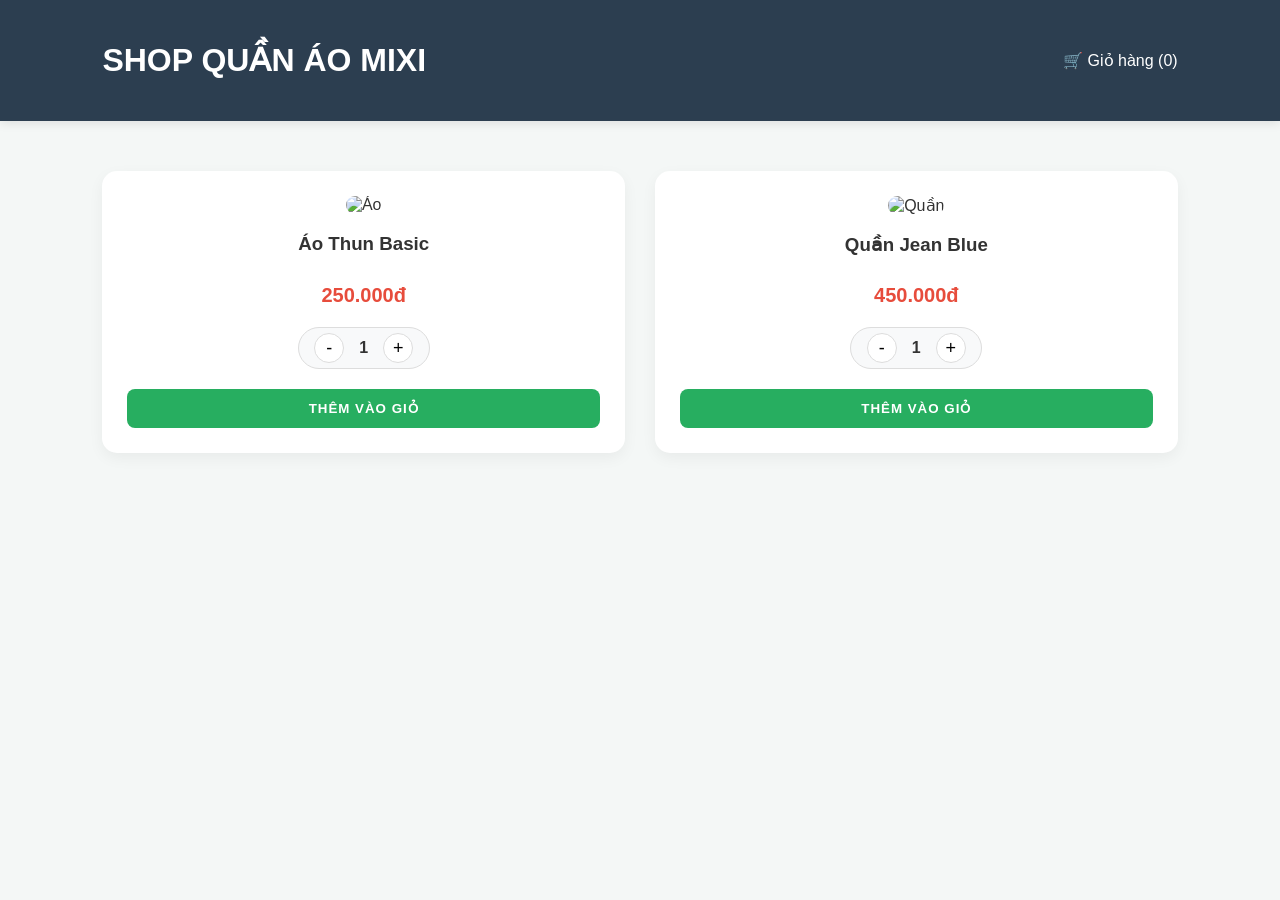
==== index.html @ 5c274e31 "Add files via upload" ====
<!DOCTYPE html>
<html lang="vi">
<head>
    <meta charset="UTF-8">
    <meta name="viewport" content="width=device-width, initial-scale=1.0">
    <title>Shop quần áo Mixi</title>
    <link rel="stylesheet" href="style.css">
</head>
<body>
    <header>
        <h1>SHOP QUẦN ÁO MIXI</h1>
        <div class="cart-icon" onclick="toggleCart()">
            🛒 Giỏ hàng (<span id="cart-count">0</span>)
        </div>
    </header>

    <main>
        <section class="products">
            <!-- Sản phẩm 1 -->
            <div class="product-card" id="p1">
                <div class="product-img">
                    <img src="https://images.unsplash.com/photo-1521572267360-ee0c2909d518?w=500" alt="Áo">
                </div>
                <h3>Áo Thun Basic</h3>
                <p class="price">250.000đ</p>
                
                <div class="main-qty-controls">
                    <button class="qty-btn" onclick="changeMainQty('p1', -1)">-</button>
                    <span id="p1-qty" class="qty-number">1</span>
                    <button class="qty-btn" onclick="changeMainQty('p1', 1)">+</button>
                </div>

                <button class="btn-add" onclick="buyProduct('p1', 'Áo Thun Basic', 250000, 'https://images.unsplash.com/photo-1521572267360-ee0c2909d518?w=500')">THÊM VÀO GIỎ</button>
            </div>

            <!-- Sản phẩm 2 -->
            <div class="product-card" id="p2">
                <div class="product-img">
                    <img src="https://images.unsplash.com/photo-1542272604-787c3835535d?w=500" alt="Quần">
                </div>
                <h3>Quần Jean Blue</h3>
                <p class="price">450.000đ</p>
                
                <div class="main-qty-controls">
                    <button class="qty-btn" onclick="changeMainQty('p2', -1)">-</button>
                    <span id="p2-qty" class="qty-number">1</span>
                    <button class="qty-btn" onclick="changeMainQty('p2', 1)">+</button>
                </div>

                <button class="btn-add" onclick="buyProduct('p2', 'Quần Jean Blue', 450000, 'https://images.unsplash.com/photo-1542272604-787c3835535d?w=500')">THÊM VÀO GIỎ</button>
            </div>
        </section>
    </main>

    <!-- Modal Giỏ hàng -->
    <div id="cart-modal" class="modal">
        <div class="modal-content">
            <span class="close" onclick="toggleCart()">&times;</span>
            <h2 style="text-align: center; border-bottom: 2px solid #eee; padding-bottom: 10px;">Giỏ hàng</h2>
            <div id="cart-items"></div>
            <div class="cart-summary">
                <div class="total-row">
                    <span>Tổng cộng:</span>
                    <span id="total-price" class="total-amount">0</span><span class="total-amount">đ</span>
                </div>
                <button class="btn-checkout" onclick="checkout()">THANH TOÁN NGAY</button>
            </div>
        </div>
    </div>

    <script src="script.js"></script>
</body>
</html>
---- style.css ----
:root {
    --primary-color: #27ae60;
    --dark-color: #2c3e50;
    --light-bg: #f4f7f6;
}

body { font-family: 'Inter', sans-serif; margin: 0; background: var(--light-bg); color: #333; }

header { 
    background: var(--dark-color); color: white; padding: 20px 8%; 
    display: flex; justify-content: space-between; align-items: center;
    box-shadow: 0 2px 10px rgba(0,0,0,0.1);
}

/* Bố cục lưới sản phẩm */
.products { 
    display: grid; 
    grid-template-columns: repeat(auto-fit, minmax(280px, 1fr)); 
    gap: 30px; padding: 50px 8%; 
}

.product-card { 
    background: white; padding: 25px; border-radius: 15px; 
    text-align: center; box-shadow: 0 5px 15px rgba(0,0,0,0.05);
    display: flex; flex-direction: column; justify-content: space-between;
}

.product-img img { width: 100%; height: 250px; object-fit: cover; border-radius: 10px; }

.price { color: #e74c3c; font-size: 20px; font-weight: bold; margin: 10px 0; }

/* Cân đối bộ nút số lượng */
.main-qty-controls {
    display: flex; align-items: center; justify-content: center;
    background: #f8f9fa; border: 1px solid #ddd;
    border-radius: 30px; width: 120px; margin: 10px auto 20px; padding: 5px;
}

.qty-btn {
    background: white; border: 1px solid #ddd; width: 30px; height: 30px;
    border-radius: 50%; cursor: pointer; font-size: 18px; line-height: 1;
    display: flex; align-items: center; justify-content: center; transition: 0.2s;
}

.qty-btn:hover { background: var(--primary-color); color: white; border-color: var(--primary-color); }

.qty-number { margin: 0 15px; font-weight: bold; font-size: 16px; }

.btn-add {
    background: var(--primary-color); color: white; border: none;
    padding: 12px; border-radius: 8px; font-weight: bold;
    cursor: pointer; transition: 0.3s; letter-spacing: 1px;
}

.btn-add:hover { background: #219150; transform: scale(1.02); }

/* Giỏ hàng tinh tế */
.modal { display: none; position: fixed; z-index: 1000; left: 0; top: 0; width: 100%; height: 100%; background: rgba(0,0,0,0.5); }
.modal-content { 
    background: white; margin: 5% auto; padding: 30px; 
    width: 450px; border-radius: 20px; position: relative;
}

.cart-item { 
    display: flex; justify-content: space-between; align-items: center;
    padding: 15px 0; border-bottom: 1px dotted #ccc;
}

.total-row { 
    display: flex; justify-content: space-between; 
    margin: 20px 0; font-size: 18px; font-weight: bold; 
}
.total-amount { color: #e74c3c; }

.btn-checkout {
    background: var(--dark-color); color: white; border: none;
    padding: 15px; width: 100%; border-radius: 10px; cursor: pointer; font-weight: bold;
}
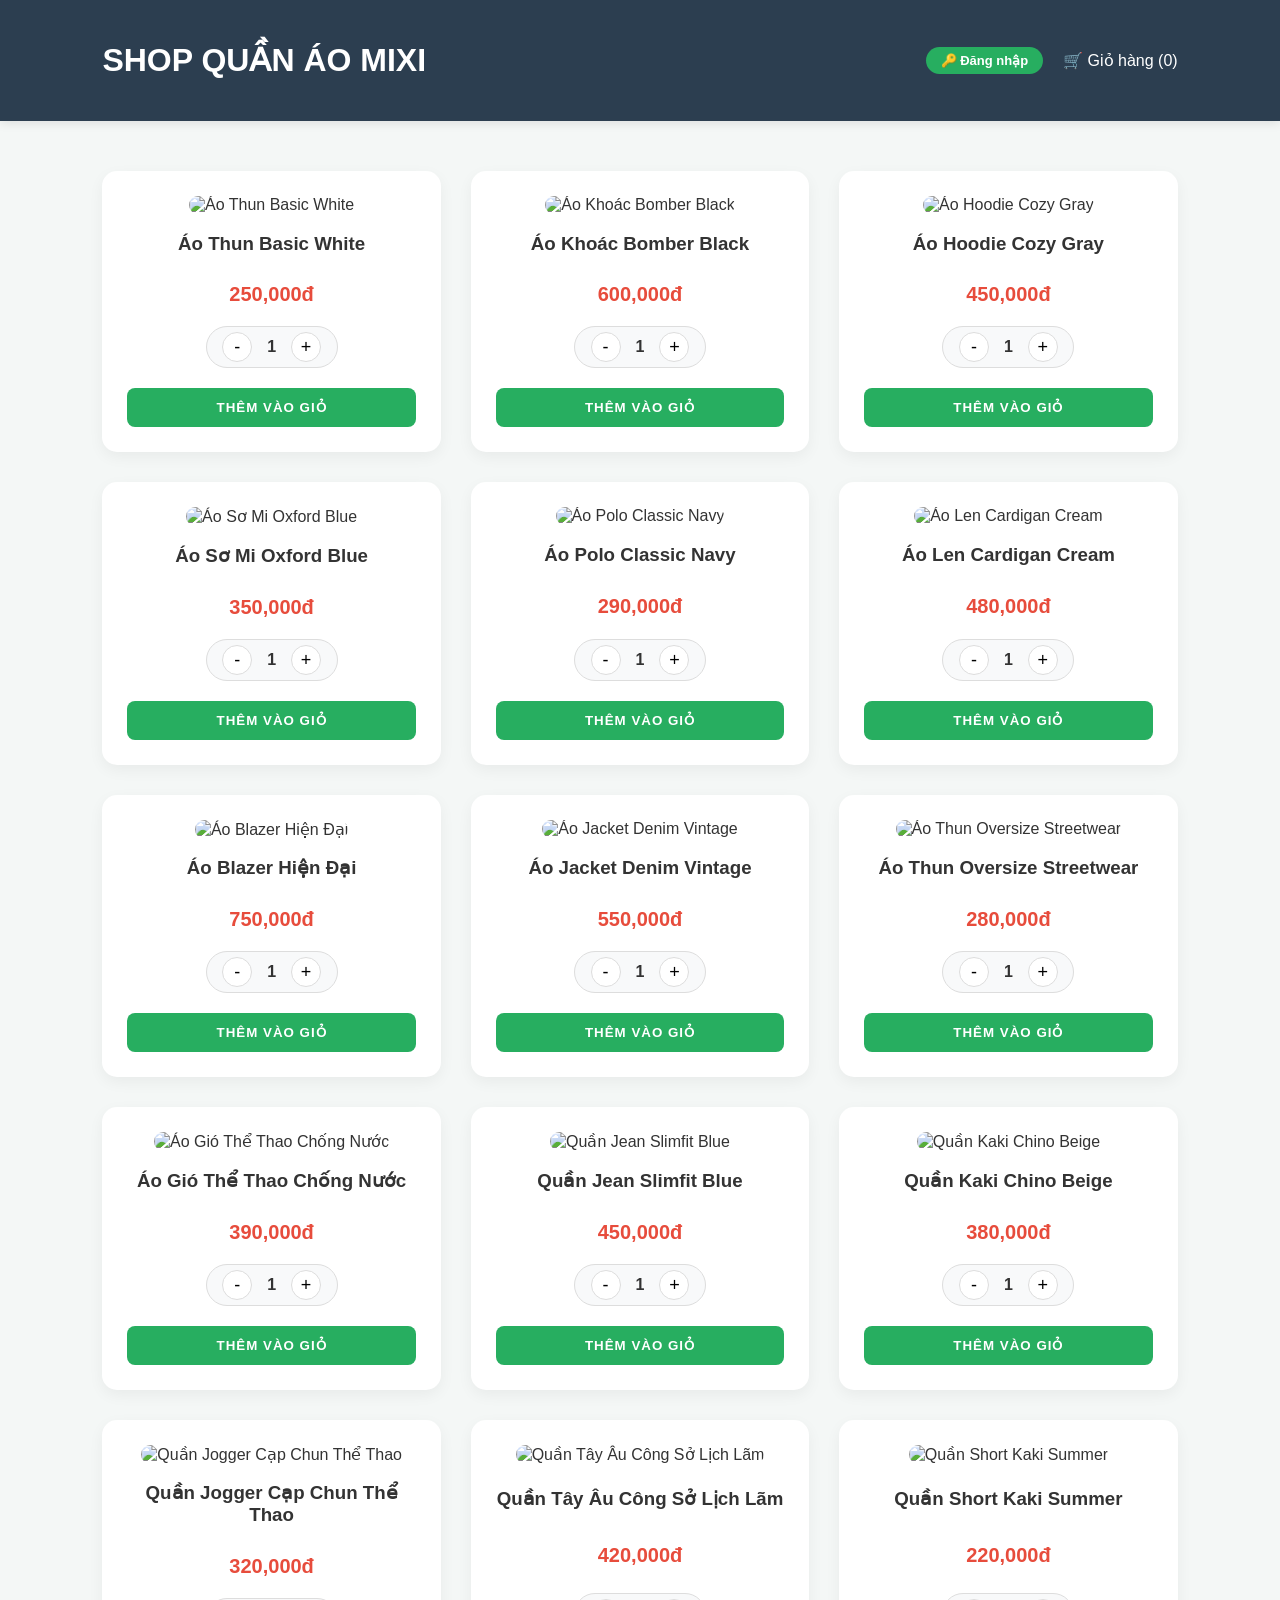
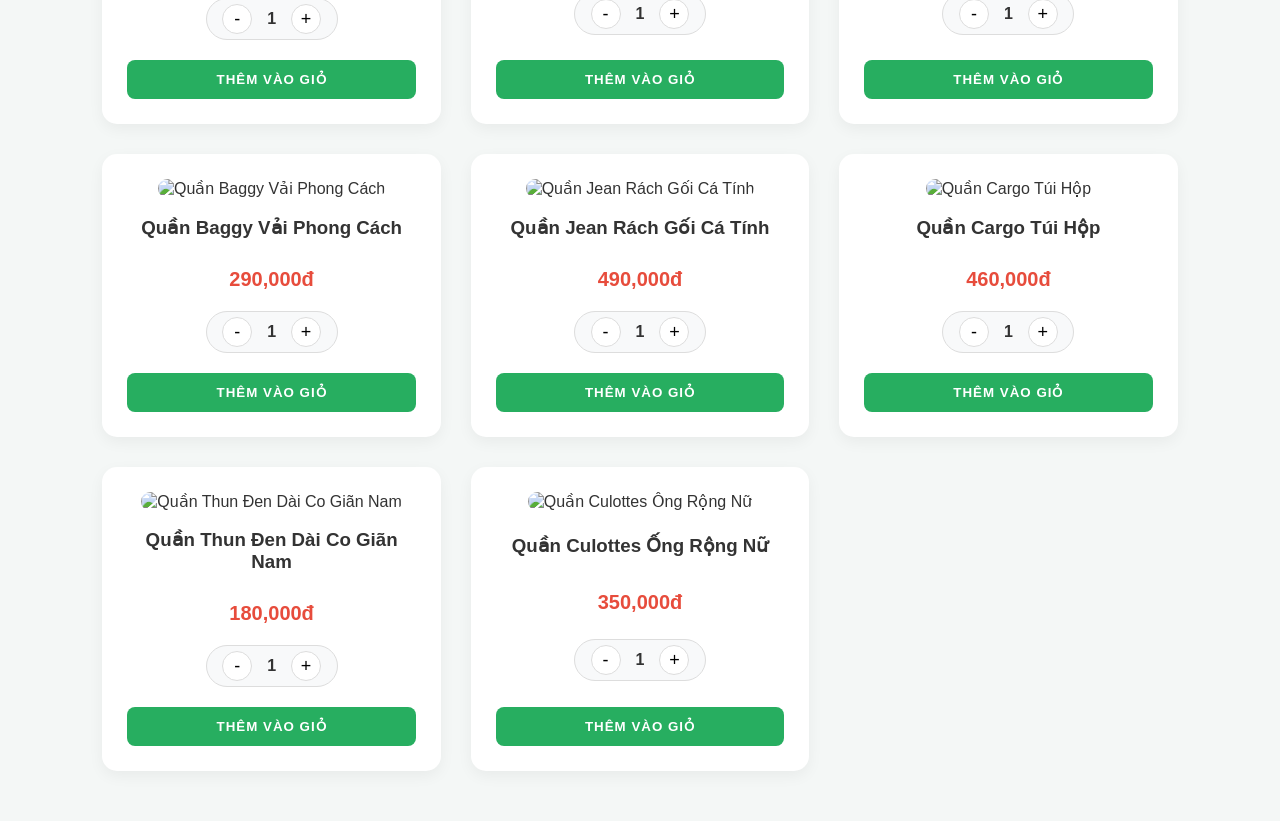
==== commit f212aa1f: "Add files via upload" ====
--- a/index.html
+++ b/index.html
@@ -9,50 +9,20 @@
 <body>
     <header>
         <h1>SHOP QUẦN ÁO MIXI</h1>
-        <div class="cart-icon" onclick="toggleCart()">
-            🛒 Giỏ hàng (<span id="cart-count">0</span>)
+        
+        <div class="header-right" style="display: flex; align-items: center; gap: 20px;">
+            <div id="user-info-area">
+                </div>
+            <div class="cart-icon" onclick="toggleCart()">
+                🛒 Giỏ hàng (<span id="cart-count">0</span>)
+            </div>
         </div>
     </header>
 
     <main>
-        <section class="products">
-            <!-- Sản phẩm 1 -->
-            <div class="product-card" id="p1">
-                <div class="product-img">
-                    <img src="https://images.unsplash.com/photo-1521572267360-ee0c2909d518?w=500" alt="Áo">
-                </div>
-                <h3>Áo Thun Basic</h3>
-                <p class="price">250.000đ</p>
-                
-                <div class="main-qty-controls">
-                    <button class="qty-btn" onclick="changeMainQty('p1', -1)">-</button>
-                    <span id="p1-qty" class="qty-number">1</span>
-                    <button class="qty-btn" onclick="changeMainQty('p1', 1)">+</button>
-                </div>
-
-                <button class="btn-add" onclick="buyProduct('p1', 'Áo Thun Basic', 250000, 'https://images.unsplash.com/photo-1521572267360-ee0c2909d518?w=500')">THÊM VÀO GIỎ</button>
-            </div>
-
-            <!-- Sản phẩm 2 -->
-            <div class="product-card" id="p2">
-                <div class="product-img">
-                    <img src="https://images.unsplash.com/photo-1542272604-787c3835535d?w=500" alt="Quần">
-                </div>
-                <h3>Quần Jean Blue</h3>
-                <p class="price">450.000đ</p>
-                
-                <div class="main-qty-controls">
-                    <button class="qty-btn" onclick="changeMainQty('p2', -1)">-</button>
-                    <span id="p2-qty" class="qty-number">1</span>
-                    <button class="qty-btn" onclick="changeMainQty('p2', 1)">+</button>
-                </div>
-
-                <button class="btn-add" onclick="buyProduct('p2', 'Quần Jean Blue', 450000, 'https://images.unsplash.com/photo-1542272604-787c3835535d?w=500')">THÊM VÀO GIỎ</button>
-            </div>
-        </section>
+        <section class="products" id="products-grid"></section>
     </main>
 
-    <!-- Modal Giỏ hàng -->
     <div id="cart-modal" class="modal">
         <div class="modal-content">
             <span class="close" onclick="toggleCart()">&times;</span>
@@ -68,6 +38,48 @@
         </div>
     </div>
 
+    <div id="auth-modal" class="modal" style="display: none;">
+        <div class="modal-content" style="max-width: 400px;">
+            <span class="close" onclick="toggleAuthModal()">&times;</span>
+            
+
+    <div id="login-form-panel">
+        <h2 style="text-align: center;">Đăng Nhập</h2>
+        <div style="display: flex; flex-direction: column; gap: 15px; margin-top: 20px;">
+            <input type="text" id="login-phone" placeholder="Số điện thoại" 
+               onkeydown="moveToNextInput(event, 'login-password')"
+               style="padding: 10px; border: 1px solid #ddd; border-radius: 5px;">
+        
+            <input type="password" id="login-password" placeholder="Mật khẩu" 
+               onkeydown="submitOnEnter(event)"
+               style="padding: 10px; border: 1px solid #ddd; border-radius: 5px;">
+               
+            <button class="btn-add" onclick="handleLogin()">ĐĂNG NHẬP</button>
+            <p style="text-align: center; font-size: 14px;">Chưa có tài khoản? <a href="#" onclick="switchAuthPanel('register')" style="color:#27ae60; font-weight:bold;">Đăng ký ngay</a></p>
+        </div>
+    </div>
+
+
+    <div id="register-form-panel" style="display: none;">
+        <h2 style="text-align: center;">Đăng Ký Tài Khoản</h2>
+        <div style="display: flex; flex-direction: column; gap: 15px; margin-top: 20px;">
+            <input type="text" id="reg-name" placeholder="Họ và tên của bạn" 
+               onkeydown="moveToNextInput(event, 'reg-phone')"
+               style="padding: 10px; border: 1px solid #ddd; border-radius: 5px;">
+               
+            <input type="text" id="reg-phone" placeholder="Số điện thoại" 
+               onkeydown="moveToNextInput(event, 'reg-password')"
+               style="padding: 10px; border: 1px solid #ddd; border-radius: 5px;">
+               
+            <input type="password" id="reg-password" placeholder="Mật khẩu" 
+               onkeydown="if(event.key === 'Enter') { event.preventDefault(); handleRegister(); }"
+               style="padding: 10px; border: 1px solid #ddd; border-radius: 5px;">
+               
+        <button class="btn-add" onclick="handleRegister()" style="background:#2c3e50;">ĐĂNG KÝ</button>
+        <p style="text-align: center; font-size: 14px;">Đã có tài khoản? <a href="#" onclick="switchAuthPanel('login')" style="color:#2c3e50; font-weight:bold;">Đăng nhập</a></p>
+        </div>
+    </div>
+
     <script src="script.js"></script>
 </body>
 </html>
